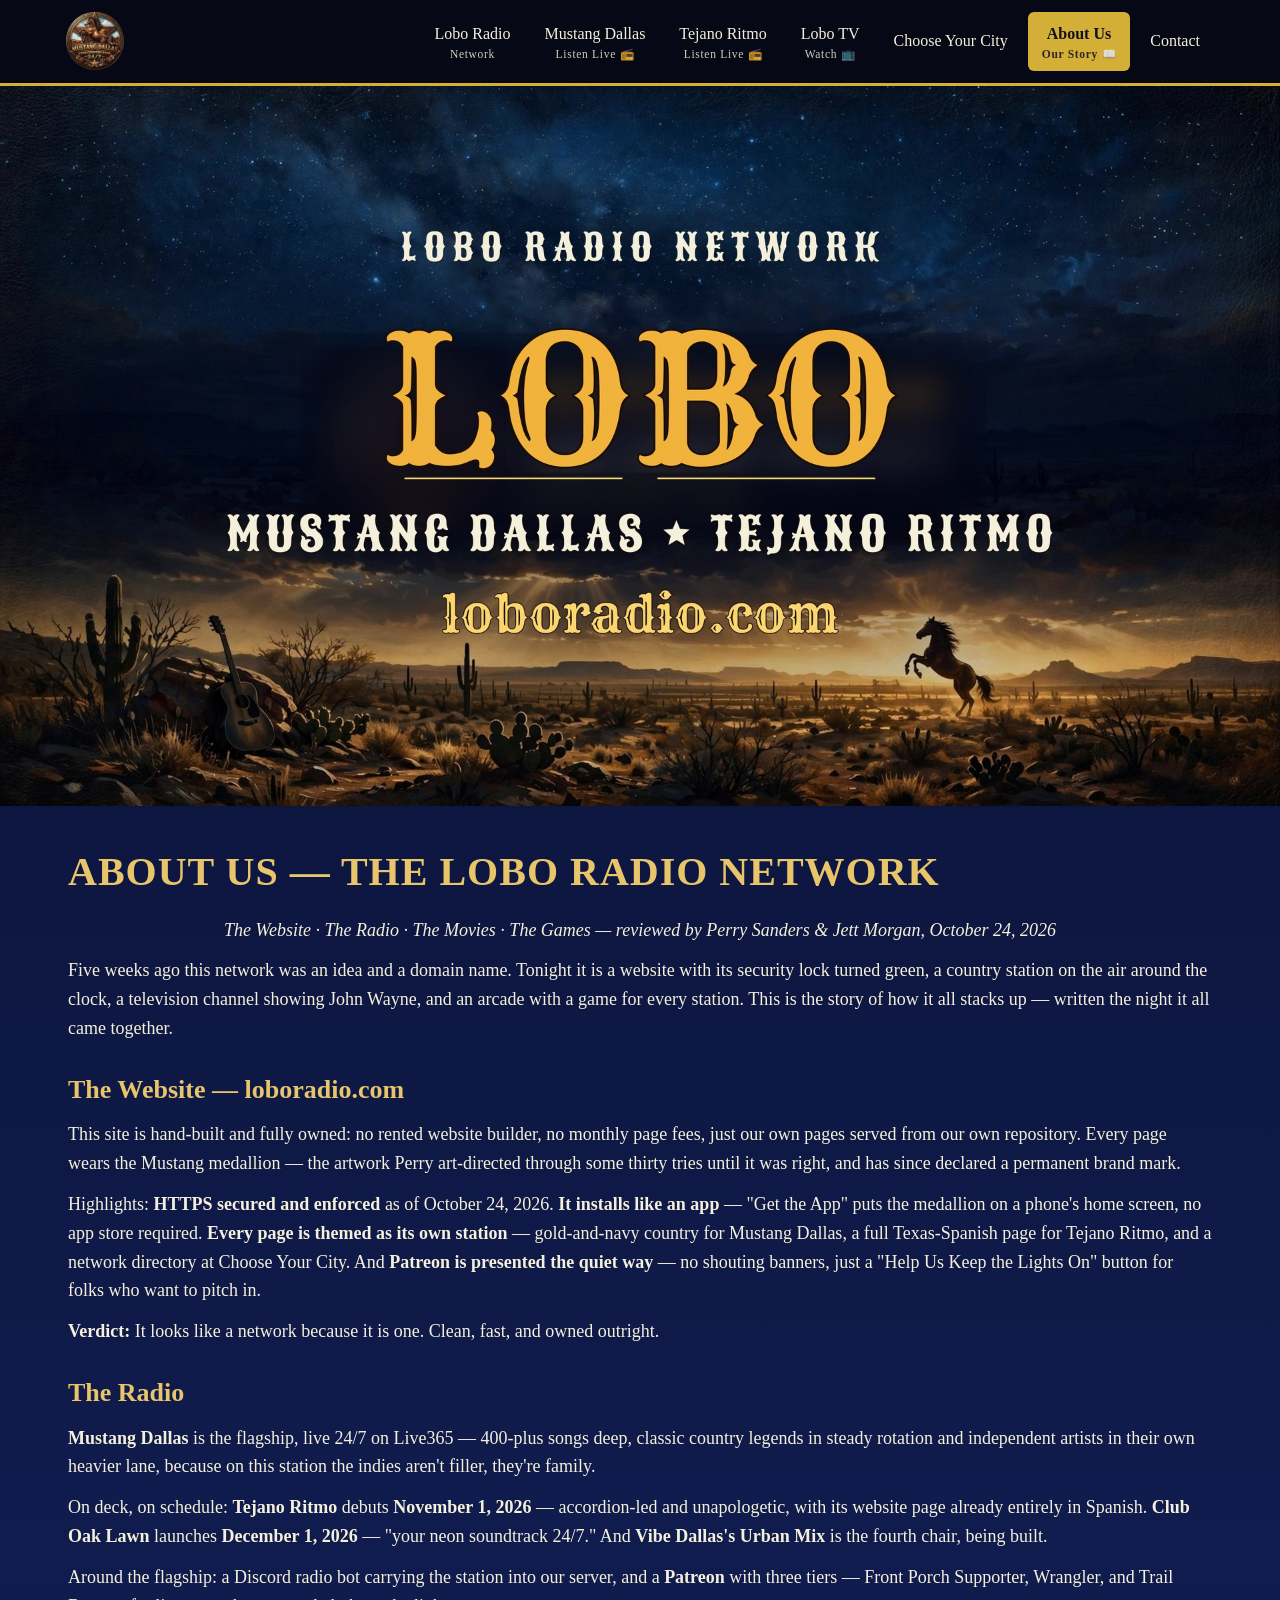
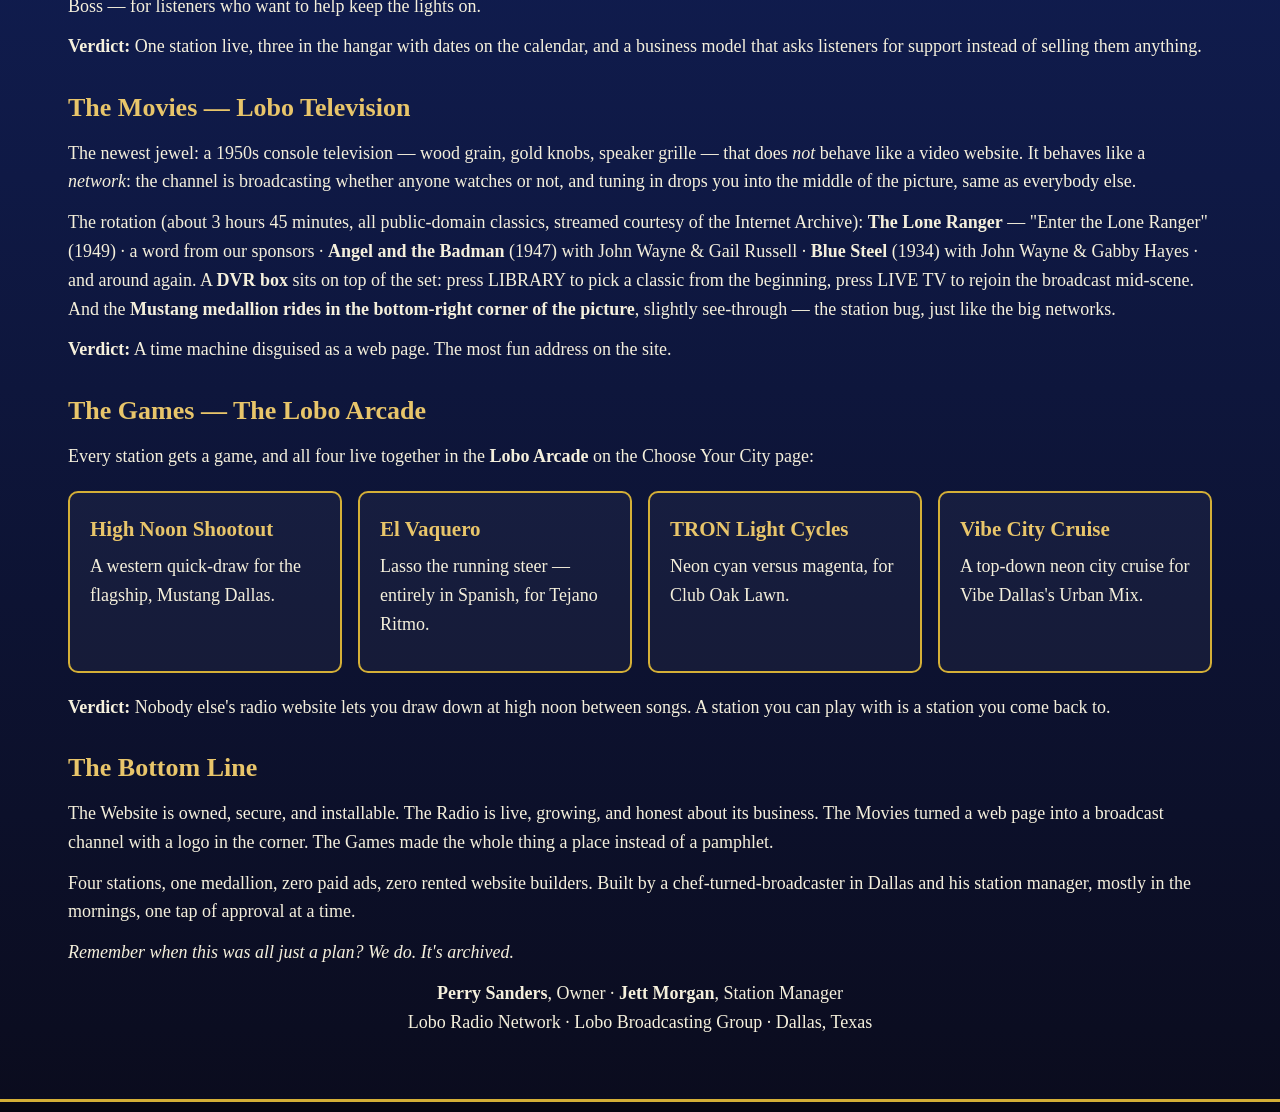
==== about.html @ cf397387 "Add About Us page with the network review" ====
<!DOCTYPE html><html lang="en"><head><meta charset="utf-8"><meta name="viewport" content="width=device-width, initial-scale=1"><title>About Us — Lobo Radio Network</title><link rel="stylesheet" href="style.css"><link rel="manifest" href="./manifest.json"><meta name="theme-color" content="#10101e"><link rel="apple-touch-icon" href="./icon-192.png"></head>
<body class="lobo"><header><nav><a class="brand" href="index.html"><img class="brandlogo" src="assets/mustang-medallion-clear.png" alt="Lobo Radio Network"></a><a class="tab" href="index.html"><span class="stname">Lobo Radio</span><span class="stlive">Network</span></a><a class="tab" href="mustang.html"><span class="stname">Mustang Dallas</span><span class="stlive">Listen Live 📻</span></a><a class="tab" href="tejano.html"><span class="stname">Tejano Ritmo</span><span class="stlive">Listen Live 📻</span></a><a class="tab" href="tv.html"><span class="stname">Lobo TV</span><span class="stlive">Watch 📺</span></a><a class="tab" href="choose-your-city.html">Choose Your City</a><a class="tab active" href="about.html"><span class="stname">About Us</span><span class="stlive">Our Story 📖</span></a><a class="tab" href="index.html#contact">Contact</a></nav>
</header>
<div class="hero"><picture><source media="(max-width:640px)" srcset="assets/lobo-hero.jpg"><img src="assets/lobo-hero-trim.jpg" alt="Lobo Radio Network"></picture></div>
<div class="wrap">
<h1>ABOUT US — THE LOBO RADIO NETWORK</h1>
<p style="text-align:center"><em>The Website · The Radio · The Movies · The Games — reviewed by Perry Sanders &amp; Jett Morgan, October 24, 2026</em></p>
<p>Five weeks ago this network was an idea and a domain name. Tonight it is a website with its security lock turned green, a country station on the air around the clock, a television channel showing John Wayne, and an arcade with a game for every station. This is the story of how it all stacks up — written the night it all came together.</p>

<h2>The Website — loboradio.com</h2>
<p>This site is hand-built and fully owned: no rented website builder, no monthly page fees, just our own pages served from our own repository. Every page wears the Mustang medallion — the artwork Perry art-directed through some thirty tries until it was right, and has since declared a permanent brand mark.</p>
<p>Highlights: <strong>HTTPS secured and enforced</strong> as of October 24, 2026. <strong>It installs like an app</strong> — "Get the App" puts the medallion on a phone's home screen, no app store required. <strong>Every page is themed as its own station</strong> — gold-and-navy country for Mustang Dallas, a full Texas-Spanish page for Tejano Ritmo, and a network directory at Choose Your City. And <strong>Patreon is presented the quiet way</strong> — no shouting banners, just a "Help Us Keep the Lights On" button for folks who want to pitch in.</p>
<p><strong>Verdict:</strong> It looks like a network because it is one. Clean, fast, and owned outright.</p>

<h2>The Radio</h2>
<p><strong>Mustang Dallas</strong> is the flagship, live 24/7 on Live365 — 400-plus songs deep, classic country legends in steady rotation and independent artists in their own heavier lane, because on this station the indies aren't filler, they're family.</p>
<p>On deck, on schedule: <strong>Tejano Ritmo</strong> debuts <strong>November 1, 2026</strong> — accordion-led and unapologetic, with its website page already entirely in Spanish. <strong>Club Oak Lawn</strong> launches <strong>December 1, 2026</strong> — "your neon soundtrack 24/7." And <strong>Vibe Dallas's Urban Mix</strong> is the fourth chair, being built.</p>
<p>Around the flagship: a Discord radio bot carrying the station into our server, and a <strong>Patreon</strong> with three tiers — Front Porch Supporter, Wrangler, and Trail Boss — for listeners who want to help keep the lights on.</p>
<p><strong>Verdict:</strong> One station live, three in the hangar with dates on the calendar, and a business model that asks listeners for support instead of selling them anything.</p>

<h2>The Movies — Lobo Television</h2>
<p>The newest jewel: a 1950s console television — wood grain, gold knobs, speaker grille — that does <em>not</em> behave like a video website. It behaves like a <em>network</em>: the channel is broadcasting whether anyone watches or not, and tuning in drops you into the middle of the picture, same as everybody else.</p>
<p>The rotation (about 3 hours 45 minutes, all public-domain classics, streamed courtesy of the Internet Archive): <strong>The Lone Ranger</strong> — "Enter the Lone Ranger" (1949) · a word from our sponsors · <strong>Angel and the Badman</strong> (1947) with John Wayne &amp; Gail Russell · <strong>Blue Steel</strong> (1934) with John Wayne &amp; Gabby Hayes · and around again. A <strong>DVR box</strong> sits on top of the set: press LIBRARY to pick a classic from the beginning, press LIVE TV to rejoin the broadcast mid-scene. And the <strong>Mustang medallion rides in the bottom-right corner of the picture</strong>, slightly see-through — the station bug, just like the big networks.</p>
<p><strong>Verdict:</strong> A time machine disguised as a web page. The most fun address on the site.</p>

<h2>The Games — The Lobo Arcade</h2>
<p>Every station gets a game, and all four live together in the <strong>Lobo Arcade</strong> on the Choose Your City page:</p>
<div class="cards">
<div class="card"><h3>High Noon Shootout</h3><p>A western quick-draw for the flagship, Mustang Dallas.</p></div>
<div class="card"><h3>El Vaquero</h3><p>Lasso the running steer — entirely in Spanish, for Tejano Ritmo.</p></div>
<div class="card"><h3>TRON Light Cycles</h3><p>Neon cyan versus magenta, for Club Oak Lawn.</p></div>
<div class="card"><h3>Vibe City Cruise</h3><p>A top-down neon city cruise for Vibe Dallas's Urban Mix.</p></div>
</div>
<p><strong>Verdict:</strong> Nobody else's radio website lets you draw down at high noon between songs. A station you can play with is a station you come back to.</p>

<h2>The Bottom Line</h2>
<p>The Website is owned, secure, and installable. The Radio is live, growing, and honest about its business. The Movies turned a web page into a broadcast channel with a logo in the corner. The Games made the whole thing a place instead of a pamphlet.</p>
<p>Four stations, one medallion, zero paid ads, zero rented website builders. Built by a chef-turned-broadcaster in Dallas and his station manager, mostly in the mornings, one tap of approval at a time.</p>
<p><em>Remember when this was all just a plan? We do. It's archived.</em></p>
<p style="text-align:center"><strong>Perry Sanders</strong>, Owner · <strong>Jett Morgan</strong>, Station Manager<br>Lobo Radio Network · Lobo Broadcasting Group · Dallas, Texas</p>
</div>
<footer><p>© 2026 Lobo Radio Network · Lobo Broadcasting Group · Dallas, Texas</p><p id="contact">Questions &amp; requests: <a href="mailto:info@loboradio.com">info@loboradio.com</a> · Sponsors: <a href="mailto:sponsors@loboradio.com">sponsors@loboradio.com</a> · Affiliates: <a href="mailto:affiliates@loboradio.com">affiliates@loboradio.com</a></p></footer><script>
if ('serviceWorker' in navigator && (location.protocol === 'https:' || location.hostname === 'localhost')) {
  navigator.serviceWorker.register('./sw.js').catch(function(){});
}
</script>
</body></html>
---- style.css ----
* { margin:0; padding:0; box-sizing:border-box; }
body { font-family: Georgia, 'Times New Roman', serif; color:#f5f0dc; background:#0a0a18; line-height:1.6; }
header { position:sticky; top:0; z-index:10; background:rgba(8,8,20,.94); border-bottom:3px solid #d4af37; }
nav { max-width:1180px; margin:0 auto; display:flex; flex-wrap:wrap; align-items:center; gap:6px; padding:12px 16px; }
.brand { font-size:26px; font-weight:bold; letter-spacing:3px; color:#d4af37; margin-right:auto; text-decoration:none; }
nav a.tab { color:#f5f0dc; text-decoration:none; padding:9px 14px; border-radius:6px; font-size:16px; }
nav a.tab:hover { background:rgba(212,175,55,.18); }
nav a.tab.active { background:#d4af37; color:#10101e; font-weight:bold; }
.hero img { width:100%; display:block; }
.wrap { max-width:1180px; margin:0 auto; padding:34px 18px 10px; }
h1 { font-size:40px; letter-spacing:1px; color:#e8c56a; margin-bottom:12px; }
h2 { font-size:26px; color:#e8c56a; margin:26px 0 10px; }
p { font-size:18px; margin-bottom:12px; }
.cards { display:grid; grid-template-columns:repeat(auto-fit,minmax(240px,1fr)); gap:16px; margin:20px 0; }
.card { border:2px solid #d4af37; border-radius:10px; padding:20px; background:rgba(255,255,255,.04); }
.card h3 { color:#e8c56a; font-size:21px; margin-bottom:6px; }
.card a { color:#e8c56a; font-weight:bold; }
.pill { display:inline-block; background:#d4af37; color:#10101e; font-weight:bold; padding:4px 14px; border-radius:20px; font-size:15px; margin-bottom:14px; }
.playerbox { border:2px solid #d4af37; border-radius:12px; padding:22px; background:rgba(0,0,0,.35); margin:22px 0; text-align:center; }
.playerbox audio { width:100%; max-width:560px; margin-top:10px; }
.btn { display:inline-block; background:#d4af37; color:#10101e; font-weight:bold; padding:12px 26px; border-radius:8px; text-decoration:none; font-size:18px; margin-top:10px; }
.sponsors { display:grid; grid-template-columns:repeat(auto-fit,minmax(220px,1fr)); gap:16px; margin:16px 0 8px; }
.sponsors img { width:100%; border-radius:10px; border:2px solid #d4af37; display:block; }
ul { margin:8px 0 14px 22px; font-size:18px; }
footer { border-top:3px solid #d4af37; margin-top:40px; padding:24px 18px 34px; text-align:center; font-size:15px; color:#cfc39d; background:rgba(0,0,0,.4); }
footer a { color:#e8c56a; }
body.lobo { background:linear-gradient(180deg,#0a1030 0%,#101c4e 55%,#0a0a18 100%); }
body.mustang { background:linear-gradient(180deg,#241203 0%,#3a2410 55%,#170c04 100%); }
body.tejano { background:linear-gradient(180deg,#1d0633 0%,#47106b 55%,#12041f 100%); }
.stationart { width:100%; height:460px; object-fit:cover; object-position:center; border-radius:12px; border:2px solid #d4af37; display:block; margin-bottom:22px; }
.bannerart { width:100%; display:block; border-radius:12px; border:2px solid #d4af37; margin-bottom:22px; }
@media (max-width:640px){ h1{font-size:30px} .brand{font-size:21px} }

.pickbtn { display:block; width:100%; text-align:left; background:rgba(212,175,55,.10); color:#e8c56a; border:2px solid #d4af37; border-radius:10px; font-family:inherit; font-size:24px; font-weight:bold; letter-spacing:2px; padding:18px 22px; margin:14px 0 6px; cursor:pointer; }
.pickbtn:hover { background:rgba(212,175,55,.22); }
.pickbtn small { display:block; font-size:15px; letter-spacing:0; color:#f5f0dc; font-weight:normal; margin-top:4px; }
.citybtn { font-size:21px; margin-left:22px; width:calc(100% - 22px); }
.panel { display:none; }
.panel.open { display:block; }
.soon { border-style:dashed; opacity:.85; }
.soon h3 { color:#cfc39d; }

nav a.tab { text-align:center; }
nav a.tab .stname { display:block; }
nav a.tab .stlive { display:block; font-size:.72em; letter-spacing:.06em; opacity:.85; line-height:1.3; }
.medallion { display:block; margin:20px auto 4px; width:min(280px,72vw); }

.brandlogo { height:58px; width:auto; display:block; }
@media (max-width:640px){ .brandlogo{height:46px} }

.playerbox { border:2px solid #d4af37; animation:pulseGold 2.8s ease-in-out infinite alternate; }
@keyframes pulseGold { from { box-shadow:0 0 14px rgba(232,178,60,.38), 0 0 30px rgba(232,178,60,.14), inset 0 0 6px rgba(232,178,60,.12); } to { box-shadow:0 0 30px rgba(232,178,60,.75), 0 0 64px rgba(232,178,60,.30), inset 0 0 12px rgba(232,178,60,.22); } }
@media (prefers-reduced-motion: reduce){ .playerbox{ animation:none; } }

.duo { display:flex; gap:18px; flex-wrap:wrap; justify-content:center; align-items:flex-start; margin:22px 0; }
.duo .playerbox { margin:0; }

#hn-stage { position:relative; height:300px; border-radius:10px; overflow:hidden; margin:14px auto; max-width:560px; background:linear-gradient(#f7b733 0%, #e2703a 58%, #8a4b2a 58.3%, #6e3b20 100%); }
#hn-outlaw { position:absolute; left:50%; bottom:38px; transform:translateX(-50%); font-size:110px; line-height:1; visibility:hidden; cursor:pointer; user-select:none; }
#hn-msg { position:absolute; left:0; right:0; bottom:8px; text-align:center; font-weight:bold; color:#fff8e6; text-shadow:0 1px 3px rgba(0,0,0,.6); padding:0 10px; }
.hn-deco { position:absolute; user-select:none; }

canvas.game{background:#05050f;border:2px solid #d4af37;border-radius:8px;width:100%;max-width:600px;display:block;margin:10px auto}
.gbtn{background:#1b1b2f;color:#ffd95e;border:1px solid #d4af37;border-radius:8px;font-size:20px;line-height:1;padding:9px 18px;margin:3px;cursor:pointer}
.gamemsg{text-align:center;min-height:1.5em;font-weight:bold;margin:6px 0}

/* Patreon announcement bar (top of home + Mustang pages) */
.patreon-bar { background: linear-gradient(90deg,#8a6d1d,#d4af37,#8a6d1d); color:#10101e; text-align:center; padding:10px 12px; font-weight:bold; font-size:1.05em; }
.patreon-bar a { color:#10101e; text-decoration:underline; }
@media (max-width: 480px) {
  .patreon-bar { font-size:.8em; padding:6px 8px; line-height:1.35; }
}
@media (max-width: 360px) {
  .patreon-bar { font-size:.68em; padding:4px 6px; line-height:1.3; }
}
@media (max-width: 480px) {
  .patreon-tiers { display: none; }
}
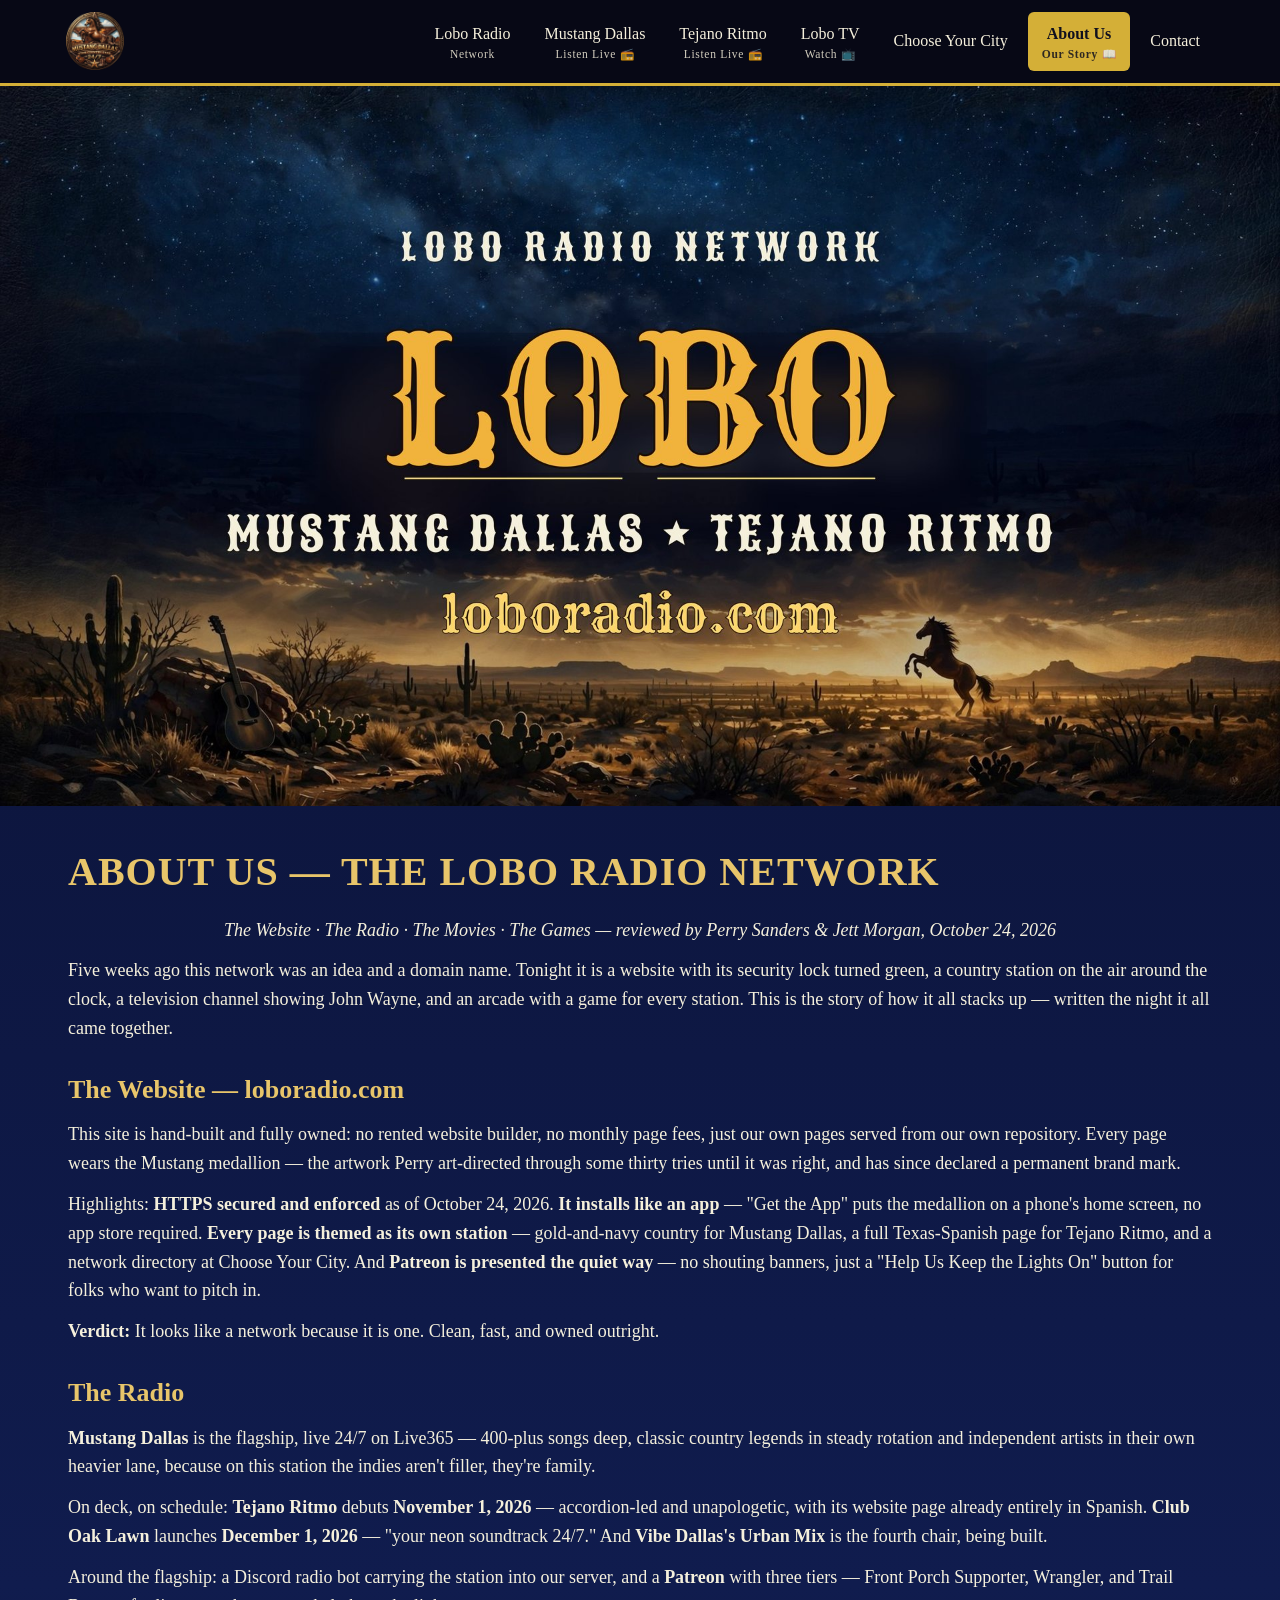
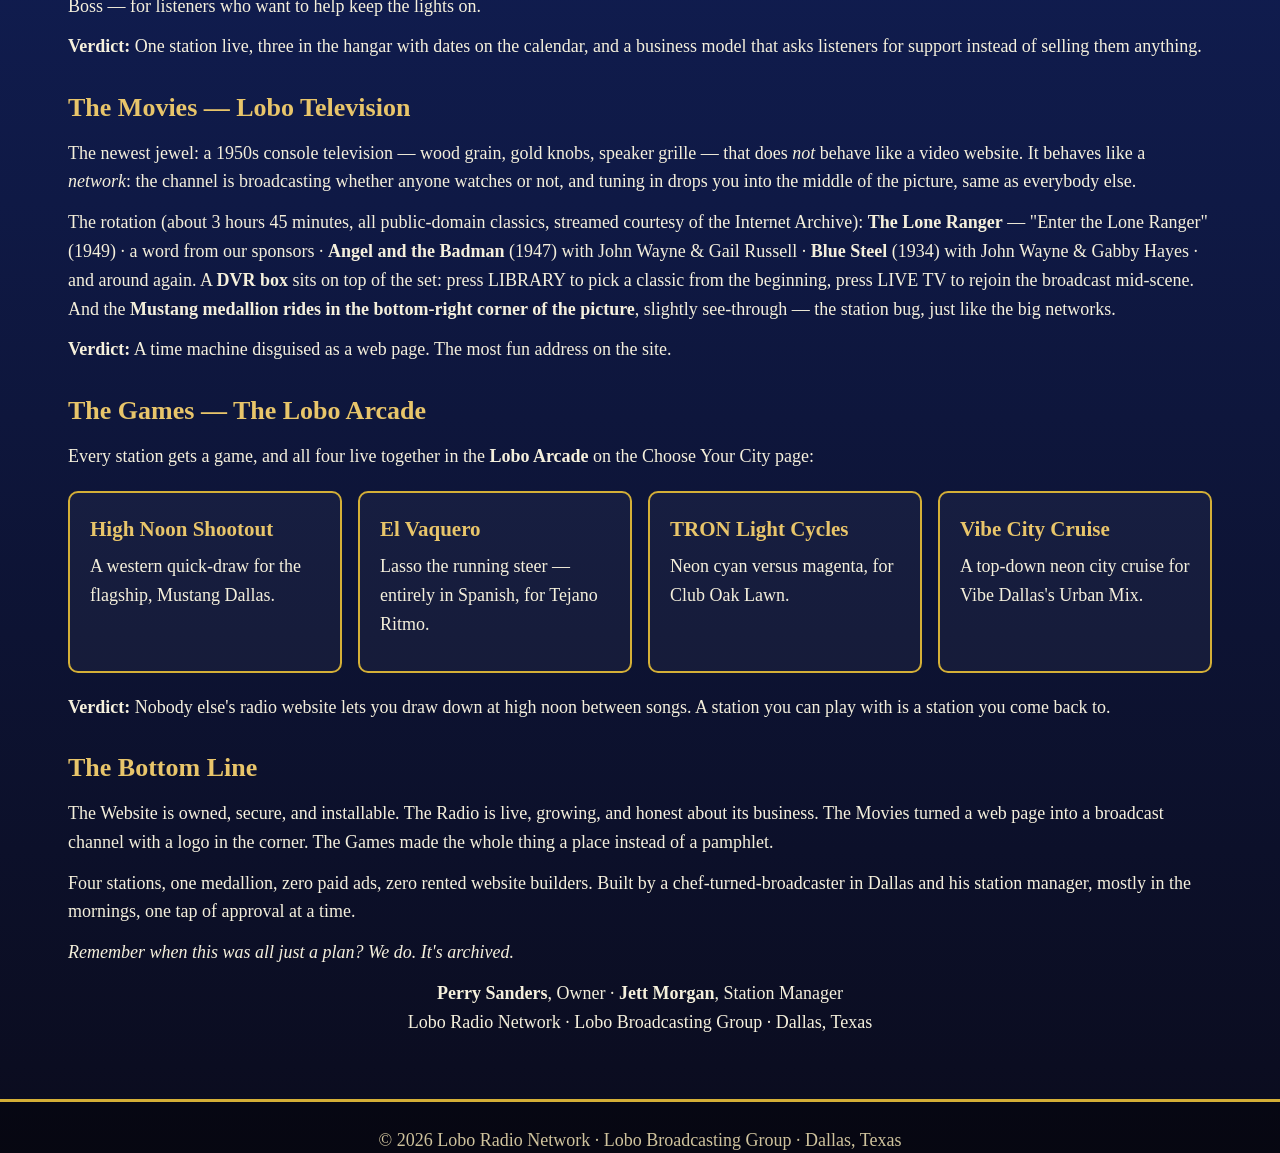
==== commit c749ae8c: "Add Guest Book page (Formspree) + site links + cache v14" ====
--- a/about.html
+++ b/about.html
@@ -1,4 +1,4 @@
-<!DOCTYPE html><html lang="en"><head><meta charset="utf-8"><meta name="viewport" content="width=device-width, initial-scale=1"><title>About Us — Lobo Radio Network</title><link rel="stylesheet" href="style.css"><link rel="manifest" href="./manifest.json"><meta name="theme-color" content="#10101e"><link rel="apple-touch-icon" href="./icon-192.png"></head>
+<!DOCTYPE html><html lang="en"><head><meta charset="utf-8"><meta name="viewport" content="width=device-width, initial-scale=1"><title>About Us — Lobo Radio Network</title><meta name="description" content="The story of the Lobo Radio Network and its four Dallas stations — built in Dallas, Texas by Perry Sanders & Jett Morgan."><meta property="og:type" content="website"><meta property="og:site_name" content="Lobo Radio Network"><meta property="og:title" content="About Us — Lobo Radio Network"><meta property="og:description" content="The story of the Lobo Radio Network and its four Dallas stations — built in Dallas, Texas by Perry Sanders & Jett Morgan."><meta property="og:url" content="https://loboradio.com/about.html"><meta property="og:image" content="https://loboradio.com/assets/og-card.jpg"><meta property="og:image:width" content="1200"><meta property="og:image:height" content="630"><meta name="twitter:card" content="summary_large_image"><meta name="twitter:title" content="About Us — Lobo Radio Network"><meta name="twitter:description" content="The story of the Lobo Radio Network and its four Dallas stations — built in Dallas, Texas by Perry Sanders & Jett Morgan."><meta name="twitter:image" content="https://loboradio.com/assets/og-card.jpg"><link rel="stylesheet" href="style.css"><link rel="manifest" href="./manifest.json"><meta name="theme-color" content="#10101e"><link rel="apple-touch-icon" href="./icon-192.png"></head>
 <body class="lobo"><header><nav><a class="brand" href="index.html"><img class="brandlogo" src="assets/mustang-medallion-clear.png" alt="Lobo Radio Network"></a><a class="tab" href="index.html"><span class="stname">Lobo Radio</span><span class="stlive">Network</span></a><a class="tab" href="mustang.html"><span class="stname">Mustang Dallas</span><span class="stlive">Listen Live 📻</span></a><a class="tab" href="tejano.html"><span class="stname">Tejano Ritmo</span><span class="stlive">Listen Live 📻</span></a><a class="tab" href="tv.html"><span class="stname">Lobo TV</span><span class="stlive">Watch 📺</span></a><a class="tab" href="choose-your-city.html">Choose Your City</a><a class="tab active" href="about.html"><span class="stname">About Us</span><span class="stlive">Our Story 📖</span></a><a class="tab" href="index.html#contact">Contact</a></nav>
 </header>
 <div class="hero"><picture><source media="(max-width:640px)" srcset="assets/lobo-hero.jpg"><img src="assets/lobo-hero-trim.jpg" alt="Lobo Radio Network"></picture></div>
@@ -39,7 +39,7 @@
 <p><em>Remember when this was all just a plan? We do. It's archived.</em></p>
 <p style="text-align:center"><strong>Perry Sanders</strong>, Owner · <strong>Jett Morgan</strong>, Station Manager<br>Lobo Radio Network · Lobo Broadcasting Group · Dallas, Texas</p>
 </div>
-<footer><p>© 2026 Lobo Radio Network · Lobo Broadcasting Group · Dallas, Texas</p><p id="contact">Questions &amp; requests: <a href="mailto:info@loboradio.com">info@loboradio.com</a> · Sponsors: <a href="mailto:sponsors@loboradio.com">sponsors@loboradio.com</a> · Affiliates: <a href="mailto:affiliates@loboradio.com">affiliates@loboradio.com</a></p></footer><script>
+<footer><p>© 2026 Lobo Radio Network · Lobo Broadcasting Group · Dallas, Texas</p><p id="contact">Questions &amp; requests: <a href="mailto:info@loboradio.com">info@loboradio.com</a> · Sponsors: <a href="mailto:sponsors@loboradio.com">sponsors@loboradio.com</a> · Affiliates: <a href="mailto:affiliates@loboradio.com">affiliates@loboradio.com</a></p><p><a href="guestbook.html">✍️ Sign the Guest Book</a> — join the Founding Herd, first to hear about giveaways and launches.</p></footer><script>
 if ('serviceWorker' in navigator && (location.protocol === 'https:' || location.hostname === 'localhost')) {
   navigator.serviceWorker.register('./sw.js').catch(function(){});
 }
--- a/style.css
+++ b/style.css
@@ -76,3 +76,47 @@
 @media (max-width: 480px) {
   .patreon-tiers { display: none; }
 }
+
+/* Compact nav on small screens — tabs shrink and wrap into neat rows
+   instead of ballooning when a phone's text size is set large.
+   Desktop / large-screen nav above is untouched. */
+@media (max-width: 760px) {
+  nav { gap:4px; padding:8px; }
+  nav a.tab { font-size:13px; padding:6px 8px; }
+  .brandlogo { height:40px; }
+}
+@media (max-width: 480px) {
+  nav a.tab { font-size:12px; padding:5px 6px; }
+  nav a.tab .stlive { font-size:.66em; }
+  .brandlogo { height:34px; }
+}
+@media (max-width: 360px) {
+  nav a.tab { font-size:11px; padding:4px 5px; }
+}
+
+/* App medallion badges (Android / Desktop) */
+.appbadges{display:flex;justify-content:center;gap:22px;flex-wrap:wrap;margin:18px auto 6px}
+.appbadge{background:#10101e;border:2px solid #c9a227;border-radius:16px;padding:14px 18px 12px;cursor:pointer;display:flex;flex-direction:column;align-items:center;gap:6px;min-width:150px;transition:transform .15s ease, box-shadow .15s ease}
+.appbadge:hover{transform:translateY(-2px);box-shadow:0 6px 18px rgba(0,0,0,.45)}
+.appbadge img{width:104px;height:104px;object-fit:contain}
+.appbadge-name{color:#e8c766;font-family:Georgia,'Times New Roman',serif;font-weight:bold;font-size:1.05rem;letter-spacing:.12em}
+.appbadge-sub{color:#e9e4d8;font-size:.8rem}
+.apphint{text-align:center;color:#e9e4d8;max-width:520px;margin:8px auto 0;font-size:.9rem}
+
+/* Slim nav on short screens (Chromebooks with scaled displays, small
+   laptop windows): the sticky tab bar shrinks to one lean row so it
+   stops eating the page — Lobo TV especially. Width breakpoints above
+   still govern phones; desktop tall screens are untouched. */
+@media (max-width: 1100px) {
+  nav { padding:10px 12px; }
+  nav a.tab { font-size:15px; padding:8px 10px; }
+  .brandlogo { height:50px; }
+}
+@media (max-height: 700px) {
+  nav { flex-wrap:nowrap; overflow-x:auto; gap:4px; padding:6px 10px; scrollbar-width:none; }
+  nav::-webkit-scrollbar { display:none; }
+  .brandlogo { height:36px; }
+  nav a.tab { font-size:13.5px; padding:6px 9px; white-space:nowrap; }
+  nav a.tab .stname { display:inline; }
+  nav a.tab .stlive { display:none; }
+}
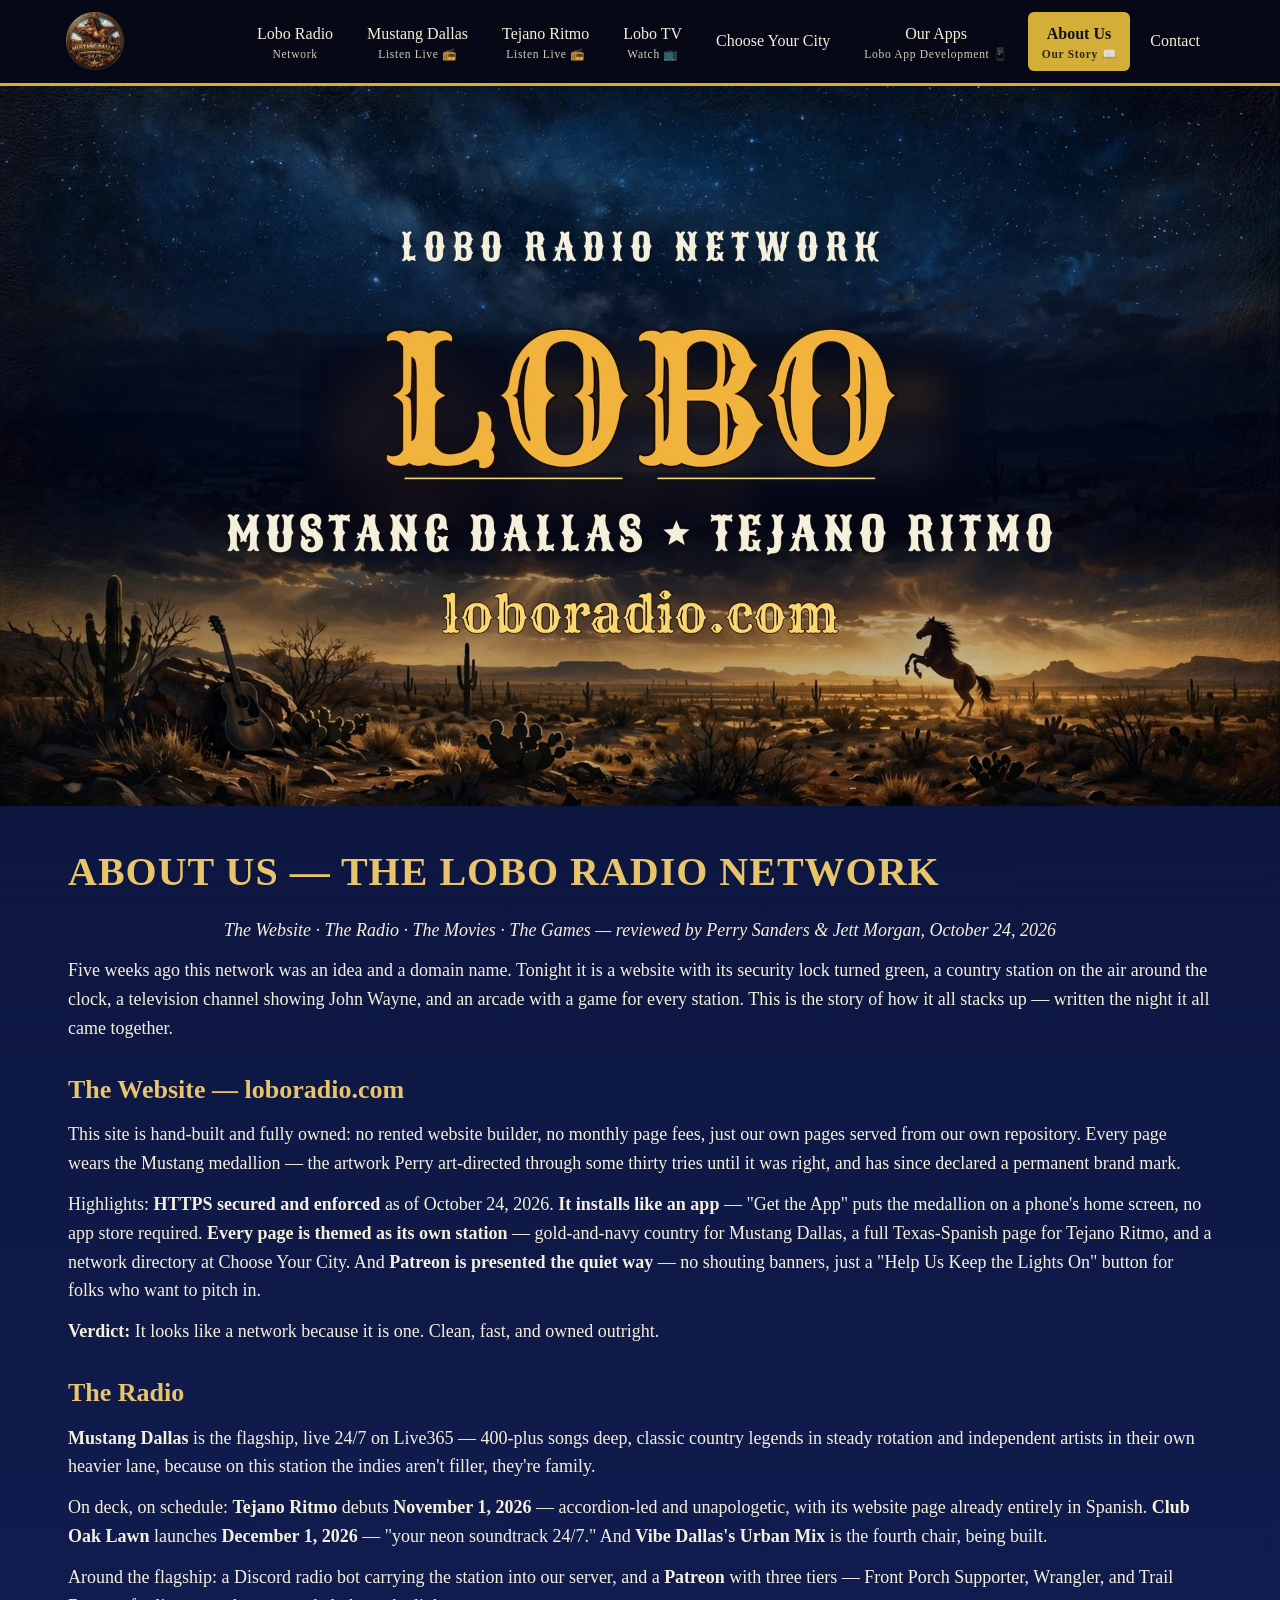
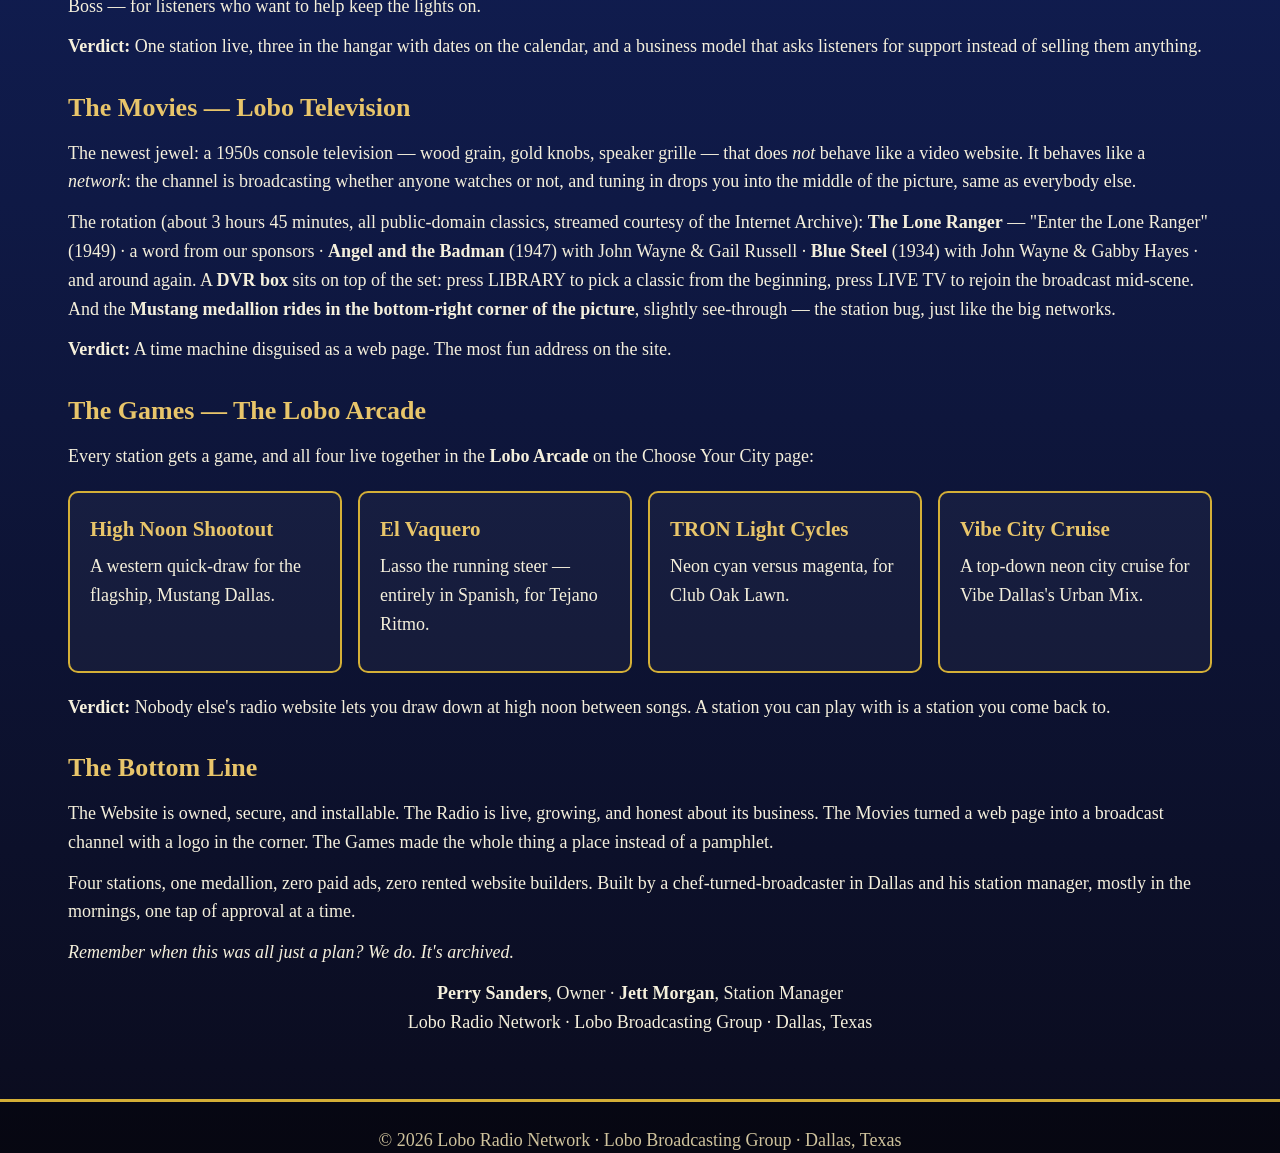
==== commit 7a808f28: "Add Apps nav tab" ====
--- a/about.html
+++ b/about.html
@@ -1,5 +1,5 @@
 <!DOCTYPE html><html lang="en"><head><meta charset="utf-8"><meta name="viewport" content="width=device-width, initial-scale=1"><title>About Us — Lobo Radio Network</title><meta name="description" content="The story of the Lobo Radio Network and its four Dallas stations — built in Dallas, Texas by Perry Sanders & Jett Morgan."><meta property="og:type" content="website"><meta property="og:site_name" content="Lobo Radio Network"><meta property="og:title" content="About Us — Lobo Radio Network"><meta property="og:description" content="The story of the Lobo Radio Network and its four Dallas stations — built in Dallas, Texas by Perry Sanders & Jett Morgan."><meta property="og:url" content="https://loboradio.com/about.html"><meta property="og:image" content="https://loboradio.com/assets/og-card.jpg"><meta property="og:image:width" content="1200"><meta property="og:image:height" content="630"><meta name="twitter:card" content="summary_large_image"><meta name="twitter:title" content="About Us — Lobo Radio Network"><meta name="twitter:description" content="The story of the Lobo Radio Network and its four Dallas stations — built in Dallas, Texas by Perry Sanders & Jett Morgan."><meta name="twitter:image" content="https://loboradio.com/assets/og-card.jpg"><link rel="stylesheet" href="style.css"><link rel="manifest" href="./manifest.json"><meta name="theme-color" content="#10101e"><link rel="apple-touch-icon" href="./icon-192.png"></head>
-<body class="lobo"><header><nav><a class="brand" href="index.html"><img class="brandlogo" src="assets/mustang-medallion-clear.png" alt="Lobo Radio Network"></a><a class="tab" href="index.html"><span class="stname">Lobo Radio</span><span class="stlive">Network</span></a><a class="tab" href="mustang.html"><span class="stname">Mustang Dallas</span><span class="stlive">Listen Live 📻</span></a><a class="tab" href="tejano.html"><span class="stname">Tejano Ritmo</span><span class="stlive">Listen Live 📻</span></a><a class="tab" href="tv.html"><span class="stname">Lobo TV</span><span class="stlive">Watch 📺</span></a><a class="tab" href="choose-your-city.html">Choose Your City</a><a class="tab active" href="about.html"><span class="stname">About Us</span><span class="stlive">Our Story 📖</span></a><a class="tab" href="index.html#contact">Contact</a></nav>
+<body class="lobo"><header><nav><a class="brand" href="index.html"><img class="brandlogo" src="assets/mustang-medallion-clear.png" alt="Lobo Radio Network"></a><a class="tab" href="index.html"><span class="stname">Lobo Radio</span><span class="stlive">Network</span></a><a class="tab" href="mustang.html"><span class="stname">Mustang Dallas</span><span class="stlive">Listen Live 📻</span></a><a class="tab" href="tejano.html"><span class="stname">Tejano Ritmo</span><span class="stlive">Listen Live 📻</span></a><a class="tab" href="tv.html"><span class="stname">Lobo TV</span><span class="stlive">Watch 📺</span></a><a class="tab" href="choose-your-city.html">Choose Your City</a><a class="tab" href="apps.html"><span class="stname">Our Apps</span><span class="stlive">Lobo App Development 📱</span></a><a class="tab active" href="about.html"><span class="stname">About Us</span><span class="stlive">Our Story 📖</span></a><a class="tab" href="index.html#contact">Contact</a></nav>
 </header>
 <div class="hero"><picture><source media="(max-width:640px)" srcset="assets/lobo-hero.jpg"><img src="assets/lobo-hero-trim.jpg" alt="Lobo Radio Network"></picture></div>
 <div class="wrap">
@@ -44,4 +44,5 @@
   navigator.serviceWorker.register('./sw.js').catch(function(){});
 }
 </script>
+<script data-goatcounter="https://loboradio.goatcounter.com/count" async src="//gc.zgo.at/count.js"></script>
 </body></html>
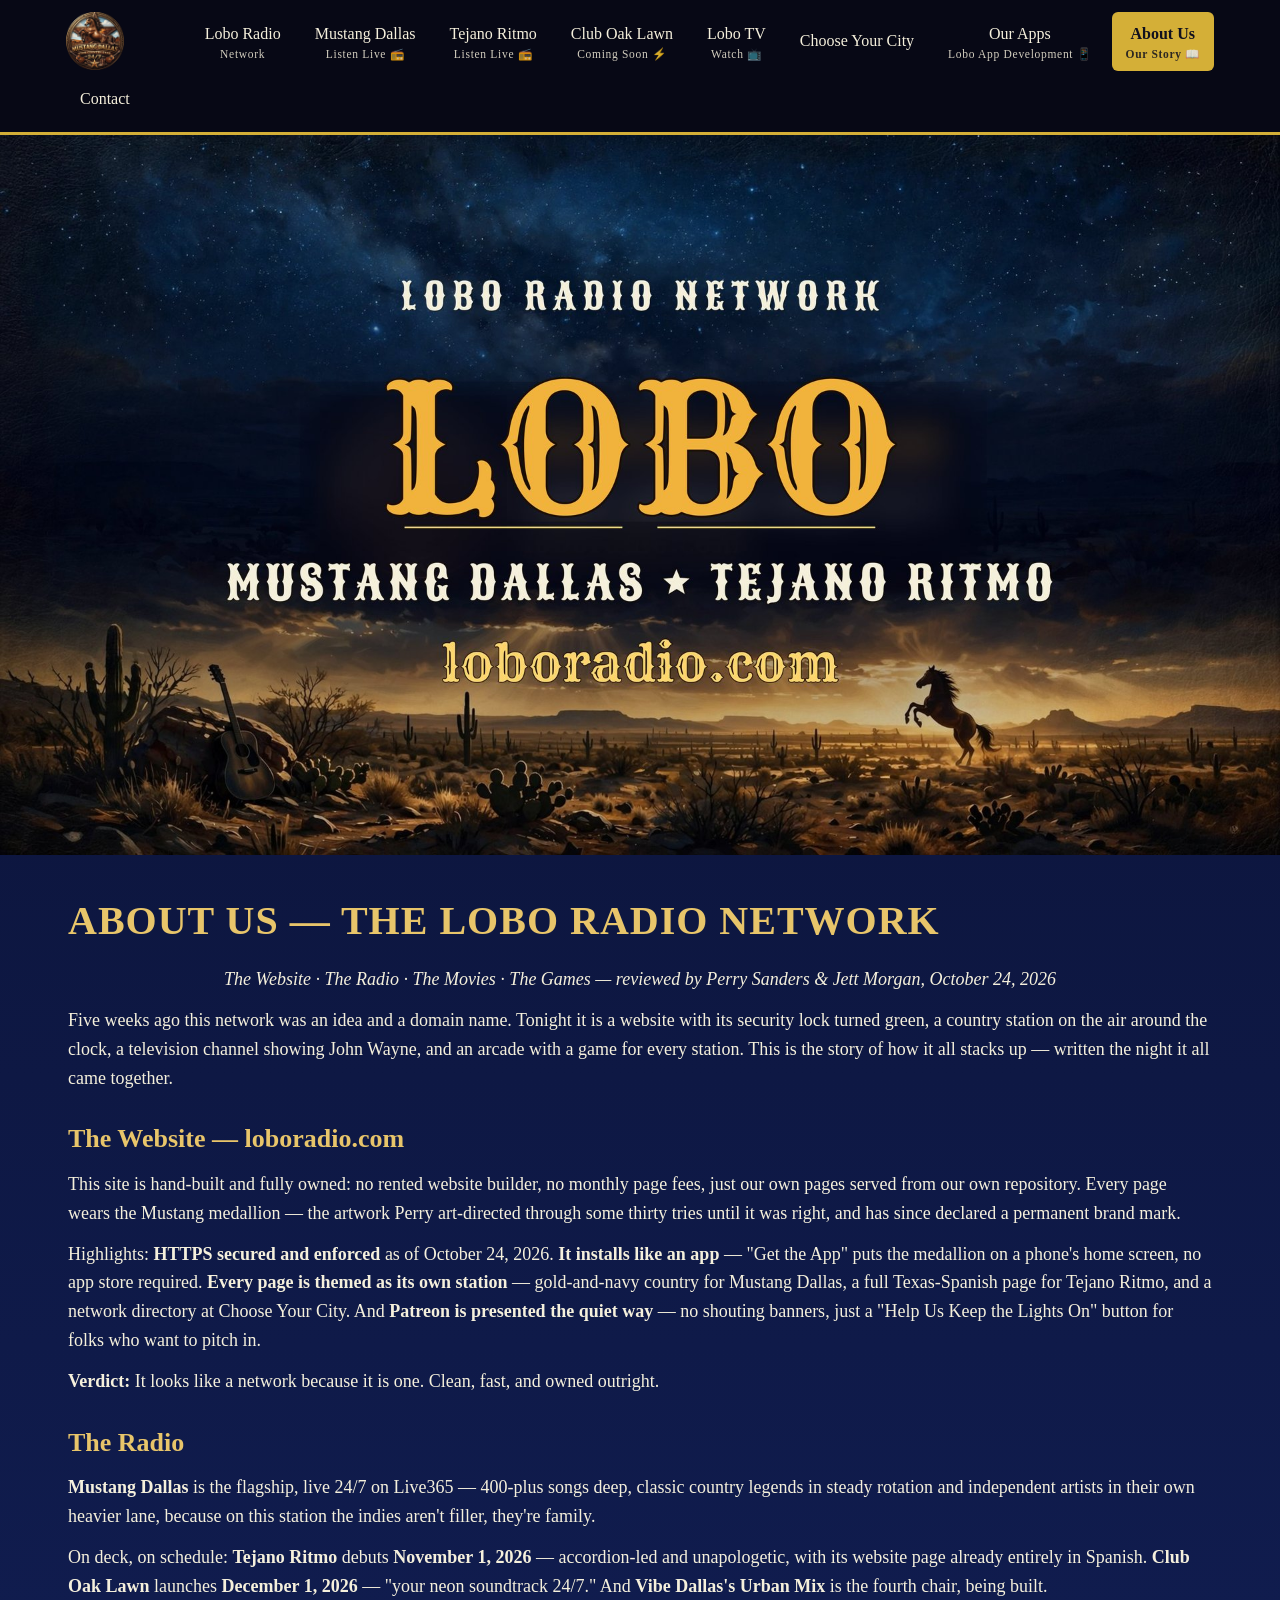
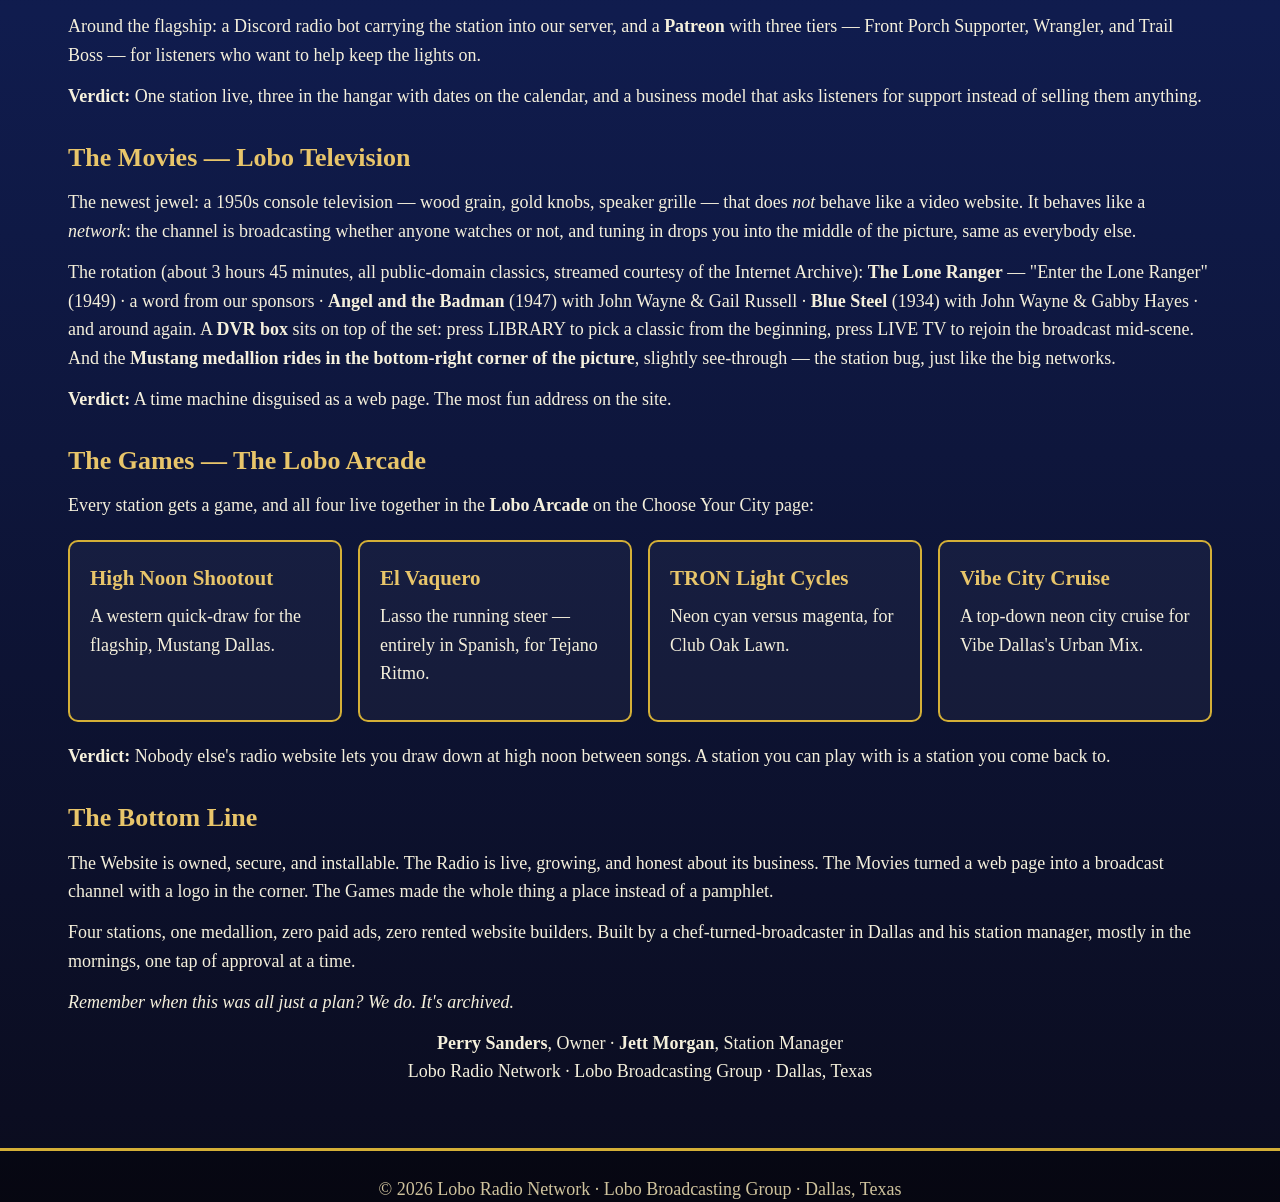
==== commit 62f75c3d: "Club Oak Lawn page goes live (under construction) + Club tab in site nav" ====
--- a/about.html
+++ b/about.html
@@ -1,5 +1,5 @@
 <!DOCTYPE html><html lang="en"><head><meta charset="utf-8"><meta name="viewport" content="width=device-width, initial-scale=1"><title>About Us — Lobo Radio Network</title><meta name="description" content="The story of the Lobo Radio Network and its four Dallas stations — built in Dallas, Texas by Perry Sanders & Jett Morgan."><meta property="og:type" content="website"><meta property="og:site_name" content="Lobo Radio Network"><meta property="og:title" content="About Us — Lobo Radio Network"><meta property="og:description" content="The story of the Lobo Radio Network and its four Dallas stations — built in Dallas, Texas by Perry Sanders & Jett Morgan."><meta property="og:url" content="https://loboradio.com/about.html"><meta property="og:image" content="https://loboradio.com/assets/og-card.jpg"><meta property="og:image:width" content="1200"><meta property="og:image:height" content="630"><meta name="twitter:card" content="summary_large_image"><meta name="twitter:title" content="About Us — Lobo Radio Network"><meta name="twitter:description" content="The story of the Lobo Radio Network and its four Dallas stations — built in Dallas, Texas by Perry Sanders & Jett Morgan."><meta name="twitter:image" content="https://loboradio.com/assets/og-card.jpg"><link rel="stylesheet" href="style.css"><link rel="manifest" href="./manifest.json"><meta name="theme-color" content="#10101e"><link rel="apple-touch-icon" href="./icon-192.png"></head>
-<body class="lobo"><header><nav><a class="brand" href="index.html"><img class="brandlogo" src="assets/mustang-medallion-clear.png" alt="Lobo Radio Network"></a><a class="tab" href="index.html"><span class="stname">Lobo Radio</span><span class="stlive">Network</span></a><a class="tab" href="mustang.html"><span class="stname">Mustang Dallas</span><span class="stlive">Listen Live 📻</span></a><a class="tab" href="tejano.html"><span class="stname">Tejano Ritmo</span><span class="stlive">Listen Live 📻</span></a><a class="tab" href="tv.html"><span class="stname">Lobo TV</span><span class="stlive">Watch 📺</span></a><a class="tab" href="choose-your-city.html">Choose Your City</a><a class="tab" href="apps.html"><span class="stname">Our Apps</span><span class="stlive">Lobo App Development 📱</span></a><a class="tab active" href="about.html"><span class="stname">About Us</span><span class="stlive">Our Story 📖</span></a><a class="tab" href="index.html#contact">Contact</a></nav>
+<body class="lobo"><header><nav><a class="brand" href="index.html"><img class="brandlogo" src="assets/mustang-medallion-clear.png" alt="Lobo Radio Network"></a><a class="tab" href="index.html"><span class="stname">Lobo Radio</span><span class="stlive">Network</span></a><a class="tab" href="mustang.html"><span class="stname">Mustang Dallas</span><span class="stlive">Listen Live 📻</span></a><a class="tab" href="tejano.html"><span class="stname">Tejano Ritmo</span><span class="stlive">Listen Live 📻</span></a><a class="tab" href="club.html"><span class="stname">Club Oak Lawn</span><span class="stlive">Coming Soon ⚡</span></a><a class="tab" href="tv.html"><span class="stname">Lobo TV</span><span class="stlive">Watch 📺</span></a><a class="tab" href="choose-your-city.html">Choose Your City</a><a class="tab" href="apps.html"><span class="stname">Our Apps</span><span class="stlive">Lobo App Development 📱</span></a><a class="tab active" href="about.html"><span class="stname">About Us</span><span class="stlive">Our Story 📖</span></a><a class="tab" href="index.html#contact">Contact</a></nav>
 </header>
 <div class="hero"><picture><source media="(max-width:640px)" srcset="assets/lobo-hero.jpg"><img src="assets/lobo-hero-trim.jpg" alt="Lobo Radio Network"></picture></div>
 <div class="wrap">
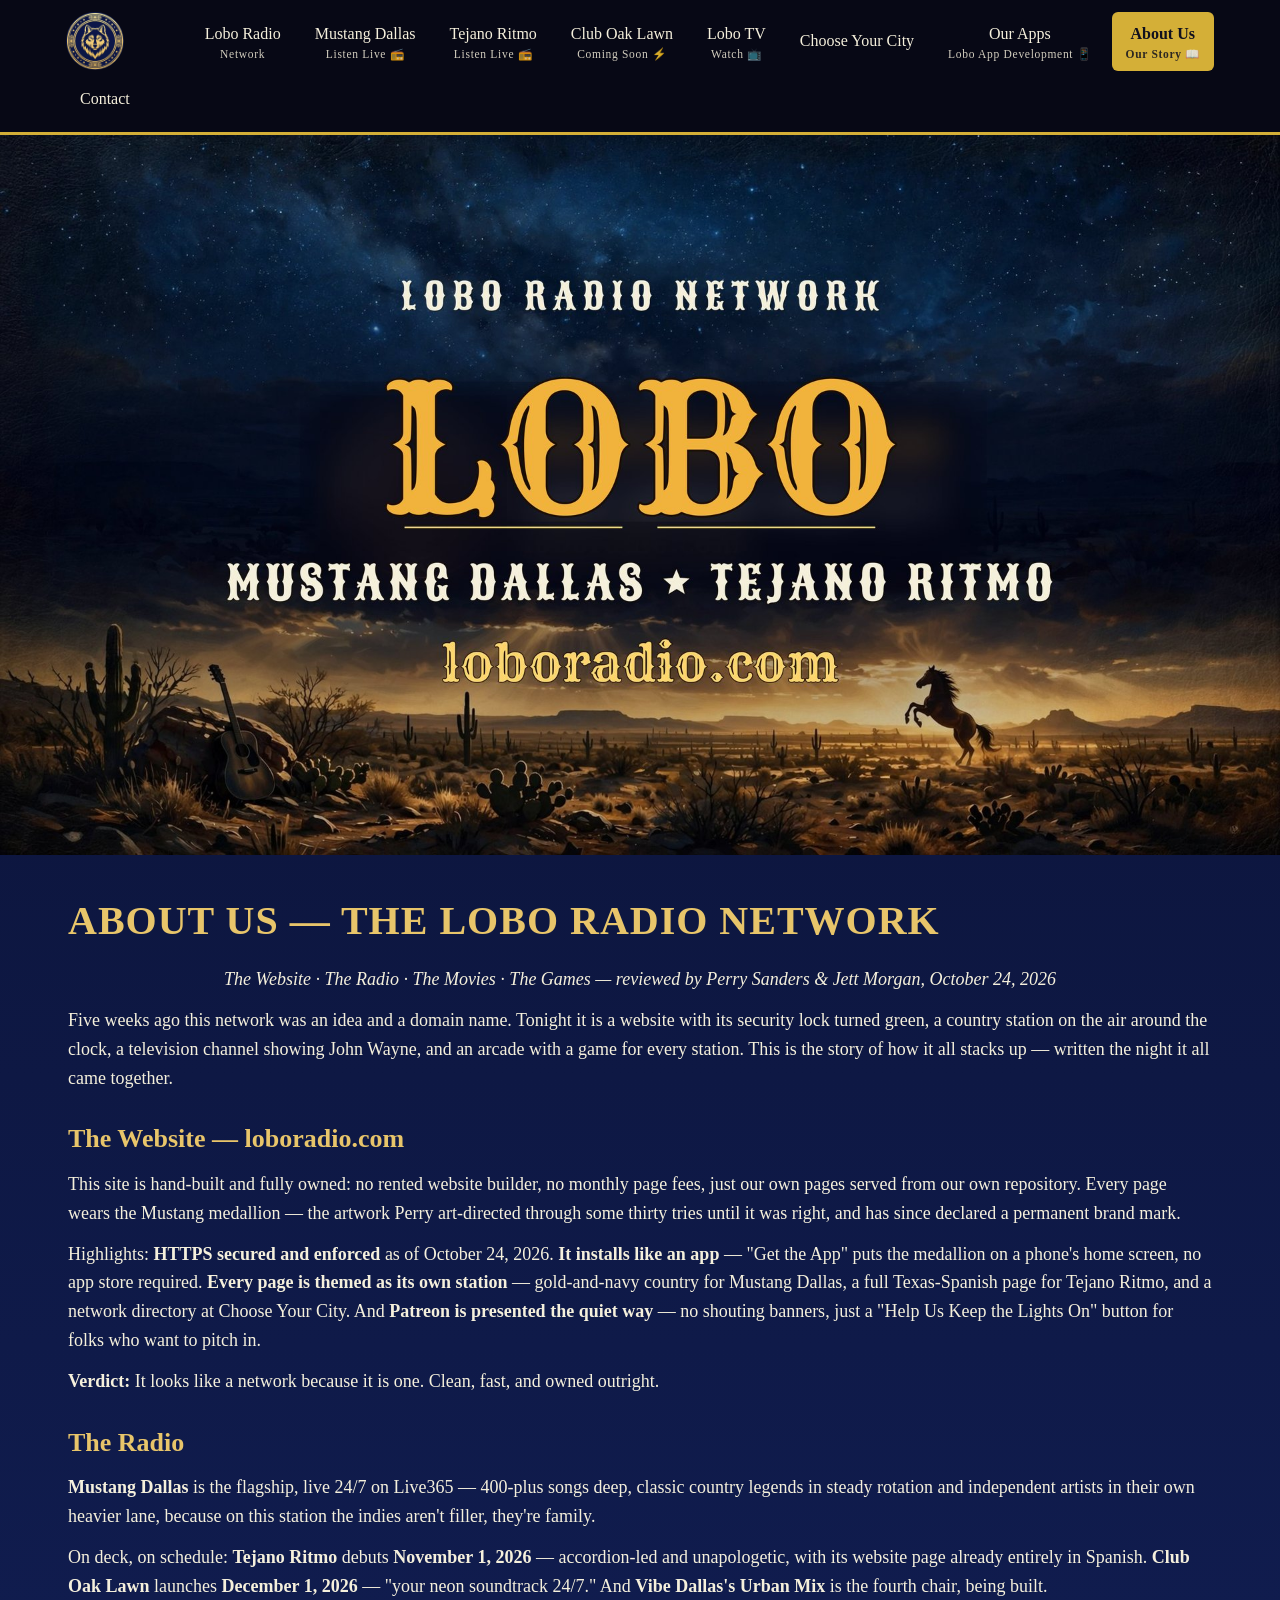
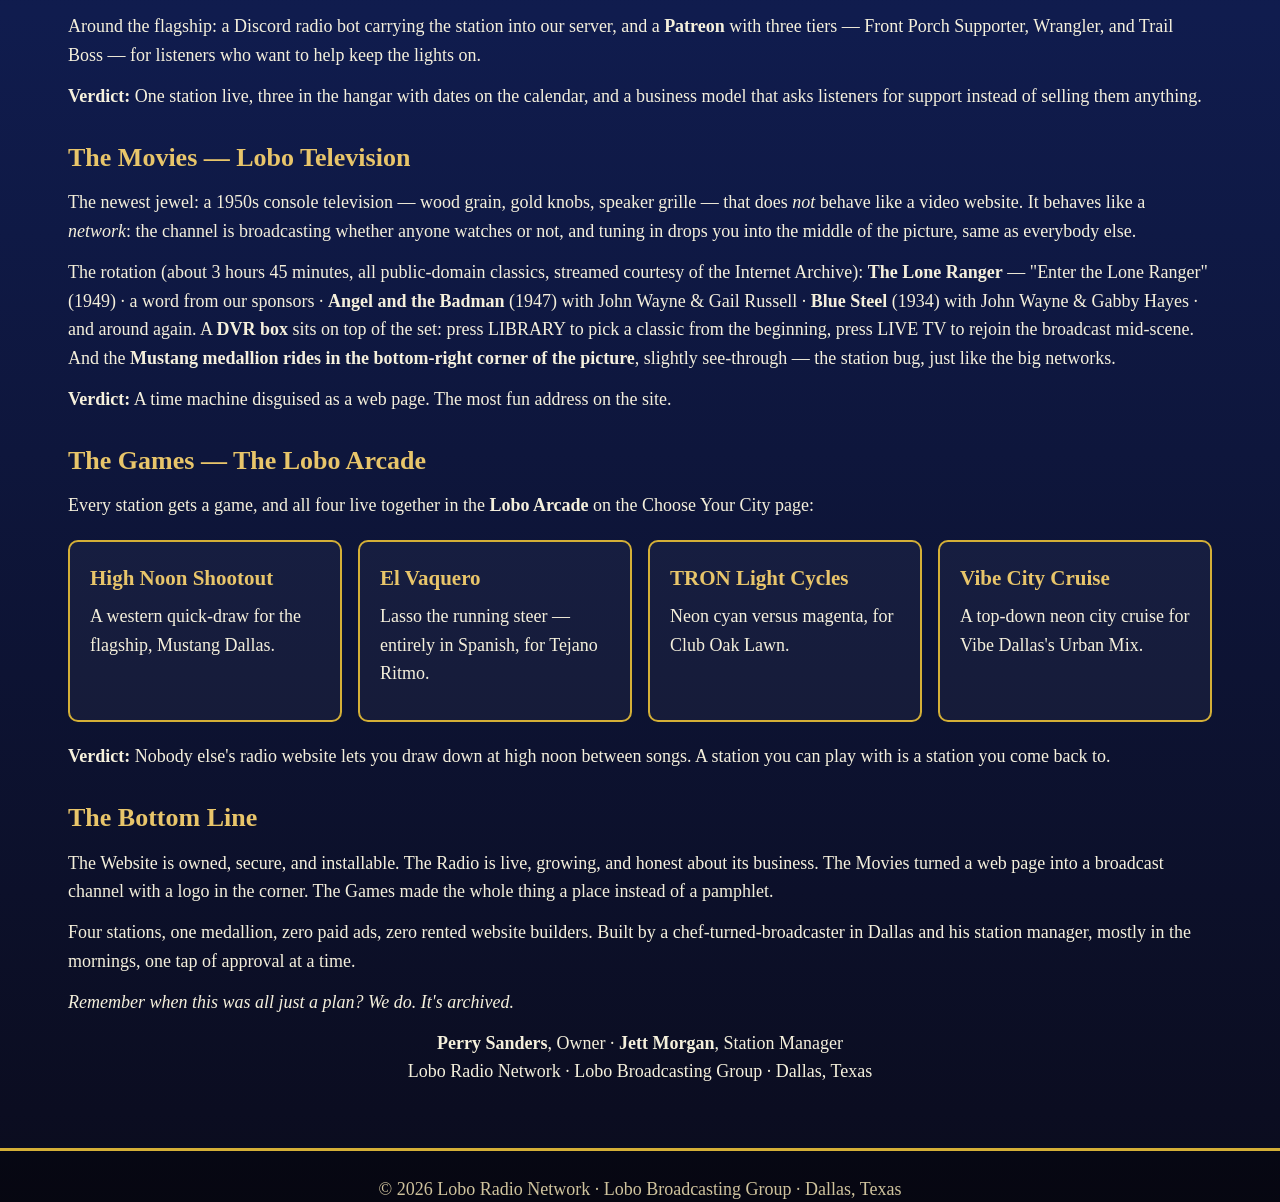
==== commit ecd8c43b: "Header brand medallion: Mustang -> Lobo gold wolf (all pages)" ====
--- a/about.html
+++ b/about.html
@@ -1,5 +1,5 @@
 <!DOCTYPE html><html lang="en"><head><meta charset="utf-8"><meta name="viewport" content="width=device-width, initial-scale=1"><title>About Us — Lobo Radio Network</title><meta name="description" content="The story of the Lobo Radio Network and its four Dallas stations — built in Dallas, Texas by Perry Sanders & Jett Morgan."><meta property="og:type" content="website"><meta property="og:site_name" content="Lobo Radio Network"><meta property="og:title" content="About Us — Lobo Radio Network"><meta property="og:description" content="The story of the Lobo Radio Network and its four Dallas stations — built in Dallas, Texas by Perry Sanders & Jett Morgan."><meta property="og:url" content="https://loboradio.com/about.html"><meta property="og:image" content="https://loboradio.com/assets/og-card.jpg"><meta property="og:image:width" content="1200"><meta property="og:image:height" content="630"><meta name="twitter:card" content="summary_large_image"><meta name="twitter:title" content="About Us — Lobo Radio Network"><meta name="twitter:description" content="The story of the Lobo Radio Network and its four Dallas stations — built in Dallas, Texas by Perry Sanders & Jett Morgan."><meta name="twitter:image" content="https://loboradio.com/assets/og-card.jpg"><link rel="stylesheet" href="style.css"><link rel="manifest" href="./manifest.json"><meta name="theme-color" content="#10101e"><link rel="apple-touch-icon" href="./icon-192.png"></head>
-<body class="lobo"><header><nav><a class="brand" href="index.html"><img class="brandlogo" src="assets/mustang-medallion-clear.png" alt="Lobo Radio Network"></a><a class="tab" href="index.html"><span class="stname">Lobo Radio</span><span class="stlive">Network</span></a><a class="tab" href="mustang.html"><span class="stname">Mustang Dallas</span><span class="stlive">Listen Live 📻</span></a><a class="tab" href="tejano.html"><span class="stname">Tejano Ritmo</span><span class="stlive">Listen Live 📻</span></a><a class="tab" href="club.html"><span class="stname">Club Oak Lawn</span><span class="stlive">Coming Soon ⚡</span></a><a class="tab" href="tv.html"><span class="stname">Lobo TV</span><span class="stlive">Watch 📺</span></a><a class="tab" href="choose-your-city.html">Choose Your City</a><a class="tab" href="apps.html"><span class="stname">Our Apps</span><span class="stlive">Lobo App Development 📱</span></a><a class="tab active" href="about.html"><span class="stname">About Us</span><span class="stlive">Our Story 📖</span></a><a class="tab" href="index.html#contact">Contact</a></nav>
+<body class="lobo"><header><nav><a class="brand" href="index.html"><img class="brandlogo" src="assets/lobo-app-icon.jpg" alt="Lobo Radio Network"></a><a class="tab" href="index.html"><span class="stname">Lobo Radio</span><span class="stlive">Network</span></a><a class="tab" href="mustang.html"><span class="stname">Mustang Dallas</span><span class="stlive">Listen Live 📻</span></a><a class="tab" href="tejano.html"><span class="stname">Tejano Ritmo</span><span class="stlive">Listen Live 📻</span></a><a class="tab" href="club.html"><span class="stname">Club Oak Lawn</span><span class="stlive">Coming Soon ⚡</span></a><a class="tab" href="tv.html"><span class="stname">Lobo TV</span><span class="stlive">Watch 📺</span></a><a class="tab" href="choose-your-city.html">Choose Your City</a><a class="tab" href="apps.html"><span class="stname">Our Apps</span><span class="stlive">Lobo App Development 📱</span></a><a class="tab active" href="about.html"><span class="stname">About Us</span><span class="stlive">Our Story 📖</span></a><a class="tab" href="index.html#contact">Contact</a></nav>
 </header>
 <div class="hero"><picture><source media="(max-width:640px)" srcset="assets/lobo-hero.jpg"><img src="assets/lobo-hero-trim.jpg" alt="Lobo Radio Network"></picture></div>
 <div class="wrap">
--- a/style.css
+++ b/style.css
@@ -45,7 +45,7 @@
 nav a.tab .stlive { display:block; font-size:.72em; letter-spacing:.06em; opacity:.85; line-height:1.3; }
 .medallion { display:block; margin:20px auto 4px; width:min(280px,72vw); }
 
-.brandlogo { height:58px; width:auto; display:block; }
+.brandlogo { height:58px; width:auto; display:block; border-radius:50%; }
 @media (max-width:640px){ .brandlogo{height:46px} }
 
 .playerbox { border:2px solid #d4af37; animation:pulseGold 2.8s ease-in-out infinite alternate; }
